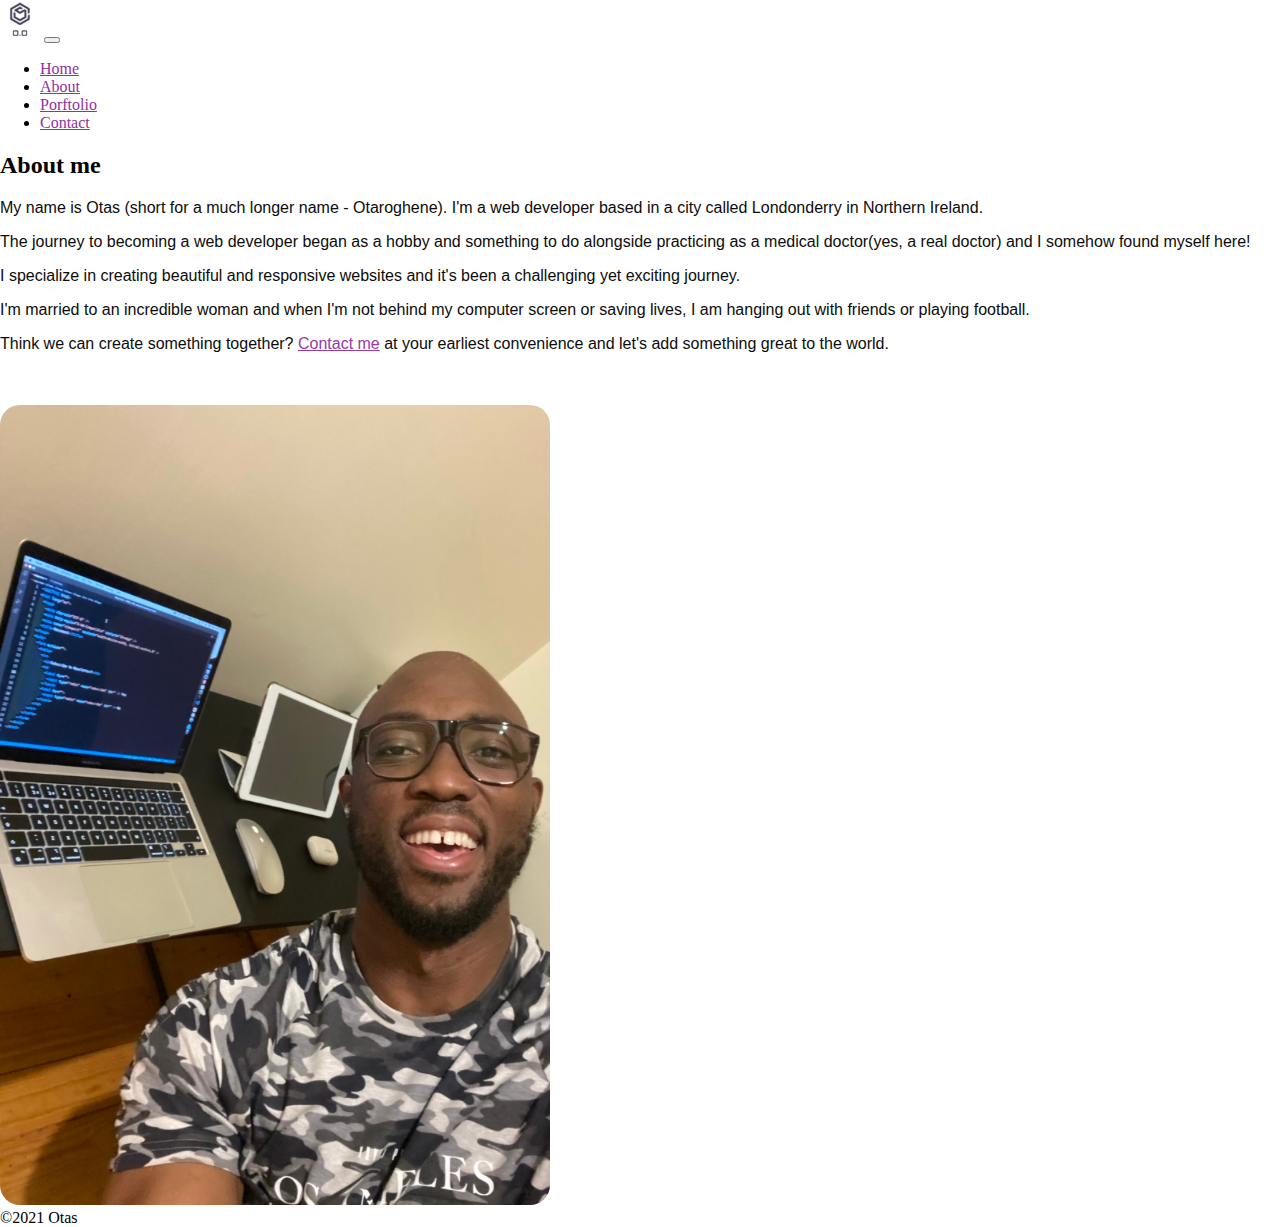
==== about.html @ 11a25376 "changed profile pic file path" ====
<!DOCTYPE html>
<html lang="en">
  <head>
    <meta charset="UTF-8" />
    <meta name="viewport" content="width=device-width, initial-scale=1.0" />
    <title>About</title>
    <link
      href="https://cdn.jsdelivr.net/npm/bootstrap@5.0.0-beta3/dist/css/bootstrap.min.css"
      rel="stylesheet"
      integrity="sha384-eOJMYsd53ii+scO/bJGFsiCZc+5NDVN2yr8+0RDqr0Ql0h+rP48ckxlpbzKgwra6"
      crossorigin="anonymous"
    />
    <link rel="stylesheet" href="styles.css" />
  </head>
  <body>
    <div class="container">
      <nav class="navbar navbar-expand-sm navbar-light">
        <a class="navbar-brand" href="index.html" style="color: #8f31a1"
          ><img src="/logo.svg" width="40" height="40" alt=""
        /></a>
        <button
          class="navbar-toggler"
          type="button"
          data-bs-toggle="collapse"
          data-bs-target="#navbarScroll"
          aria-controls="navbarScroll"
          aria-expanded="false"
          aria-label="Toggle navigation"
        >
          <span class="navbar-toggler-icon"></span>
        </button>
        <div class="collapse navbar-collapse" id="navbarScroll">
          <ul class="navbar-nav ms-auto">
            <li class="nav-item">
              <a class="nav-link" href="index.html" style="color: #8f31a1"
                >Home</a
              >
            </li>
            <li class="nav-item">
              <a class="nav-link" href="#" style="color: #8f31a1">About</a>
            </li>
            <li class="nav-item">
              <a class="nav-link" href="#" style="color: #8f31a1">Porftolio</a>
            </li>
            <li class="nav-item">
              <a class="nav-link" href="contact.html" style="color: #8f31a1"
                >Contact</a
              >
            </li>
          </ul>
        </div>
      </nav>
    </div>
    <header class="container">
      <h2 class="text-center mb-4">About me</h2>
      <div class="row mb-4 bg-dark text-white aboutMeHome">
        <div class="col m-4 p-5 aboutFont">
          <p class="h5 pb-4">
            My name is Otas (short for a much longer name - Otaroghene). I'm a
            web developer based in a city called Londonderry in Northern
            Ireland.
          </p>
          <p class="h5 pb-4">
            The journey to becoming a web developer began as a hobby and
            something to do alongside practicing as a medical doctor(yes, a real
            doctor) and I somehow found myself here!
          </p>
          <p class="h5 pb-4">
            I specialize in creating beautiful and responsive websites and it's
            been a challenging yet exciting journey.
          </p>
          <p class="h5 pb-4">
            I'm married to an incredible woman and when I'm not behind my
            computer screen or saving lives, I am hanging out with friends or
            playing football.
          </p>
          <p class="h5">
            Think we can create something together?
            <a href="contact.html">Contact me</a> at your earliest convenience
            and let's add something great to the world.
          </p>
          <br />
          <br />
        </div>
        <div class="col m-4">
          <img
            src="images/profilepic.jpeg"
            alt="photo"
            width="550"
            height="800"
            style="border-radius: 20px"
          />
        </div>
      </div>
    </header>
    <!-- code snipppet for contact form from https://mdbootstrap.com/docs/b4/jquery/forms/contact/ -->
    <footer class="footer bg-dark text-white text-center p-2">
      &copy;2021 Otas
    </footer>
  </body>
</html>
---- styles.css ----
html,
body {
  height: 100%;
  margin: 0;
}
.space {
  white-space: pre;
}
.aboutPage {
  height: 100%;
}
.aboutMeHome {
  border-radius: 20px;
}
.aboutFont {
  font-family: sans-serif;
  font-weight: 100;
  opacity: 0.95;
}

/* make background image responsive */
/* https://mdbootstrap.com/snippets/jquery/mdbootstrap/916526#css-tab-view */
.landingPage {
  height: 100%;
  background-image: url();
  background-size: cover;
  background-position: center;
  background-repeat: no-repeat;
}
/* make background image responsive */

h4 {
  color: white;
  text-align: center;
}
h1 {
  text-align: center;
  color: black;
  font-size: 50pt;
}
a {
  color: #8f31a1;
}
a.nav-link:hover {
  background-color: #ffffff;
}
.btn {
  background-color: #8f31a1;
  border: none;
}
h3 {
  display: inline;
}
svg {
  display: inline;
  position: relative;
}
.hidden {
  opacity: 0;
  animation: slide_up 3s cubic-bezier(0, 1, 0.5, 1) 1 normal forwards;
}
/* code for animation from https://codepen.io/shawkdsn/pen/haGzE */
/* changed class names */
.animation1 {
  font-weight: 300;
  animation-delay: 3;
}
.animation2 {
  font-weight: 500;
  animation-delay: 2s;
}
@keyframes slide_up {
  0% {
    opacity: 0;
    transform: translateY(400px);
  }
  100% {
    opacity: 1;
    transform: translateY(0);
  }
}
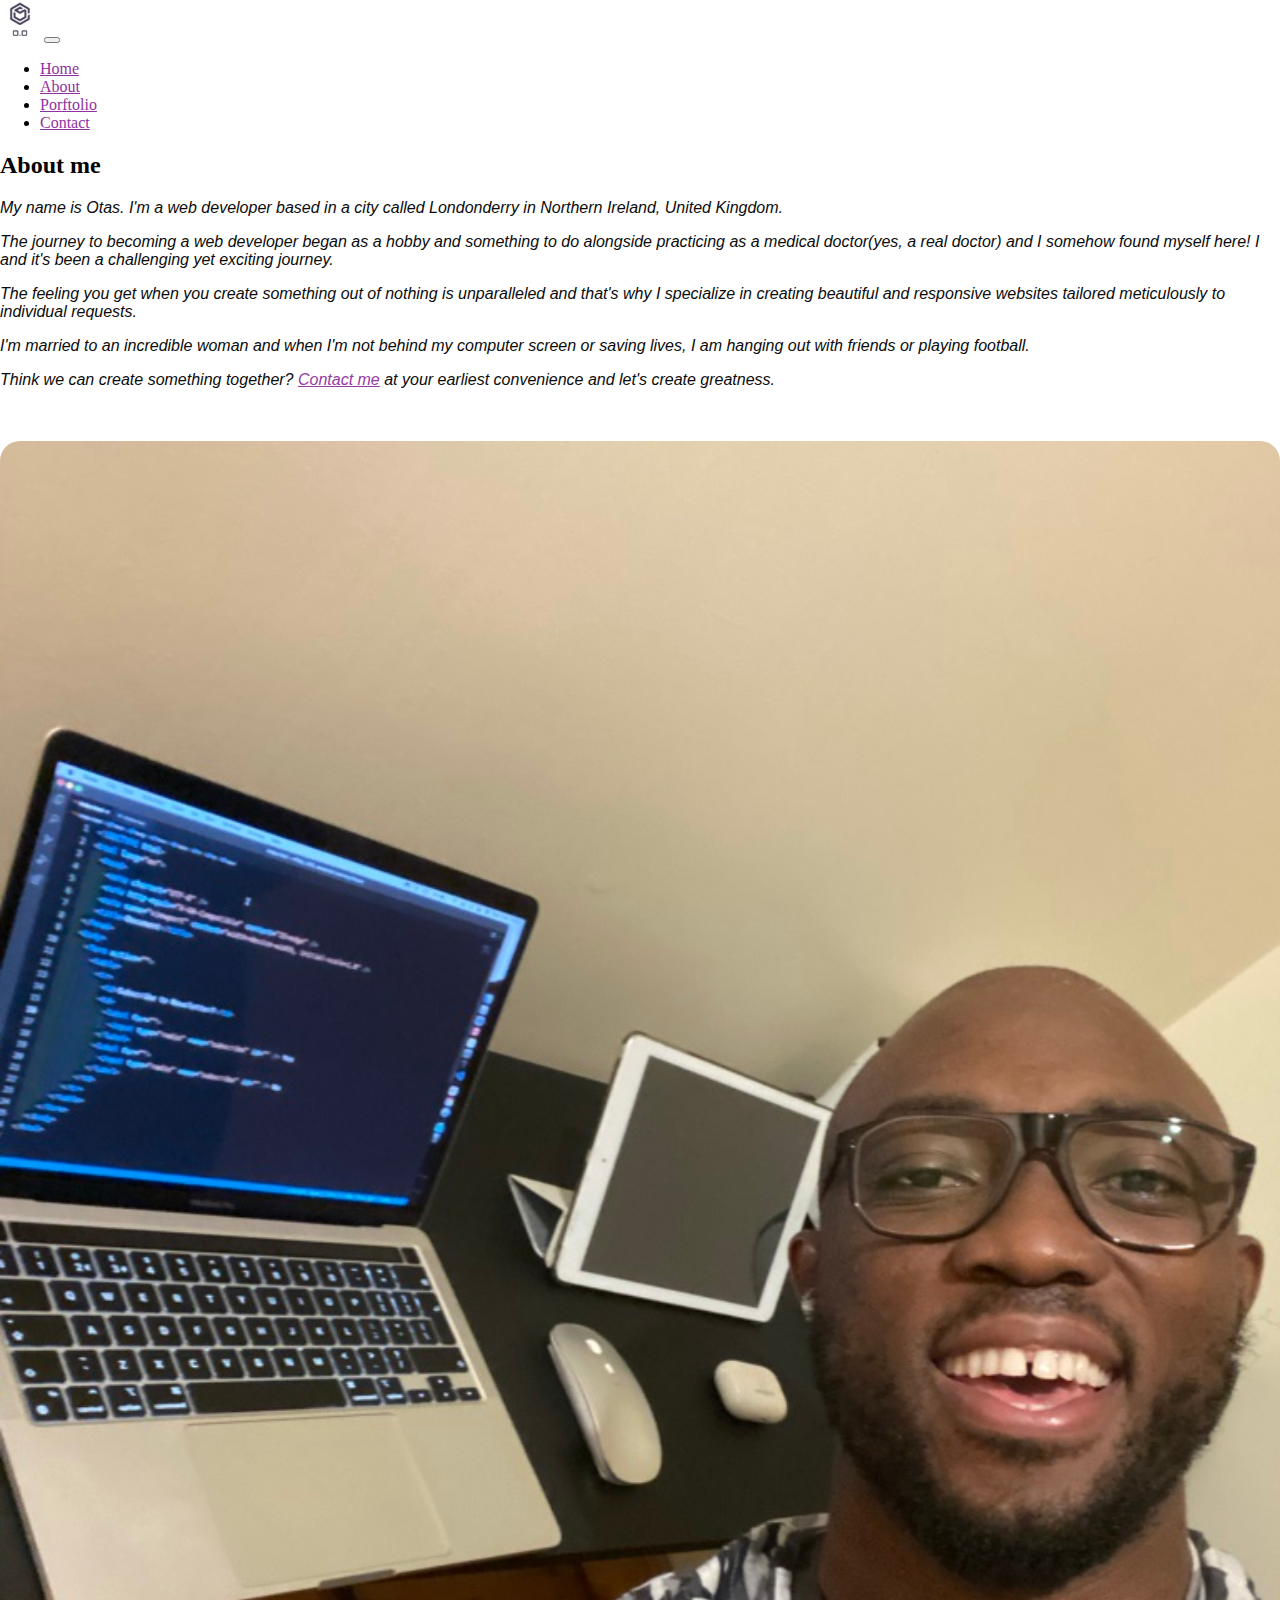
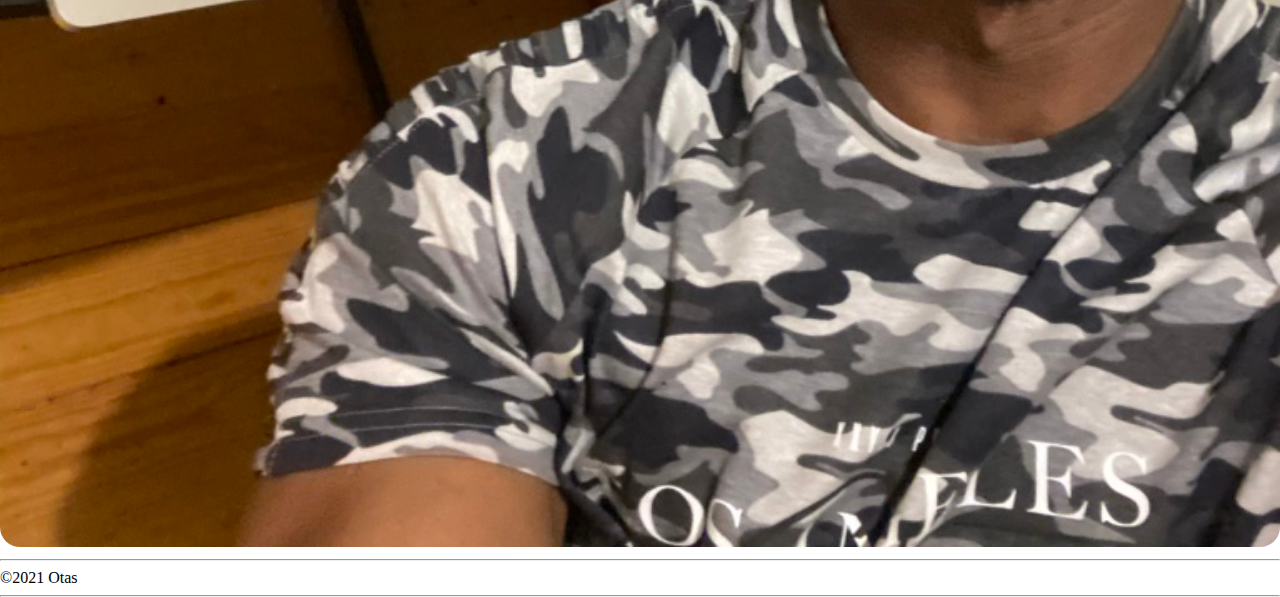
==== commit 4a843361: "changed image paths, adjusted padding for index, modified about me text" ====
--- a/about.html
+++ b/about.html
@@ -13,10 +13,11 @@
     <link rel="stylesheet" href="styles.css" />
   </head>
   <body>
+    <!-- navbar start -->
     <div class="container">
       <nav class="navbar navbar-expand-sm navbar-light">
-        <a class="navbar-brand" href="index.html" style="color: #8f31a1"
-          ><img src="/logo.svg" width="40" height="40" alt=""
+        <a class="navbar-brand" href="index.html"
+          ><img src="logo.svg" width="40" height="40" alt=""
         /></a>
         <button
           class="navbar-toggler"
@@ -37,7 +38,9 @@
               >
             </li>
             <li class="nav-item">
-              <a class="nav-link" href="#" style="color: #8f31a1">About</a>
+              <a class="nav-link" href="about.html" style="color: #8f31a1"
+                >About</a
+              >
             </li>
             <li class="nav-item">
               <a class="nav-link" href="#" style="color: #8f31a1">Porftolio</a>
@@ -51,23 +54,27 @@
         </div>
       </nav>
     </div>
-    <header class="container">
+    <!-- navbar end  -->
+    <div class="container">
       <h2 class="text-center mb-4">About me</h2>
-      <div class="row mb-4 bg-dark text-white aboutMeHome">
-        <div class="col m-4 p-5 aboutFont">
+      <div
+        class="row g-5 my-0 bg-dark text-white about-me-home align-items-center"
+      >
+        <div class="col-sm about-font">
           <p class="h5 pb-4">
-            My name is Otas (short for a much longer name - Otaroghene). I'm a
-            web developer based in a city called Londonderry in Northern
-            Ireland.
+            My name is Otas. I'm a web developer based in a city called
+            Londonderry in Northern Ireland, United Kingdom.
           </p>
           <p class="h5 pb-4">
             The journey to becoming a web developer began as a hobby and
             something to do alongside practicing as a medical doctor(yes, a real
-            doctor) and I somehow found myself here!
+            doctor) and I somehow found myself here! I and it's been a
+            challenging yet exciting journey.
           </p>
           <p class="h5 pb-4">
-            I specialize in creating beautiful and responsive websites and it's
-            been a challenging yet exciting journey.
+            The feeling you get when you create something out of nothing is
+            unparalleled and that's why I specialize in creating beautiful and
+            responsive websites tailored meticulously to individual requests.
           </p>
           <p class="h5 pb-4">
             I'm married to an incredible woman and when I'm not behind my
@@ -77,25 +84,30 @@
           <p class="h5">
             Think we can create something together?
             <a href="contact.html">Contact me</a> at your earliest convenience
-            and let's add something great to the world.
+            and let's create greatness.
           </p>
           <br />
           <br />
         </div>
-        <div class="col m-4">
+        <div class="col-lg my-4">
           <img
             src="images/profilepic.jpeg"
             alt="photo"
-            width="550"
-            height="800"
+            width="100%"
+            height="100%"
             style="border-radius: 20px"
           />
         </div>
       </div>
-    </header>
+    </div>
     <!-- code snipppet for contact form from https://mdbootstrap.com/docs/b4/jquery/forms/contact/ -->
-    <footer class="footer bg-dark text-white text-center p-2">
-      &copy;2021 Otas
-    </footer>
+    <hr />
+    <footer class="footer text-center p-0">&copy;2021 Otas</footer>
+    <hr />
+    <script
+      src="https://cdn.jsdelivr.net/npm/bootstrap@5.0.1/dist/js/bootstrap.bundle.min.js"
+      integrity="sha384-gtEjrD/SeCtmISkJkNUaaKMoLD0//ElJ19smozuHV6z3Iehds+3Ulb9Bn9Plx0x4"
+      crossorigin="anonymous"
+    ></script>
   </body>
 </html>
--- a/styles.css
+++ b/styles.css
@@ -9,12 +9,13 @@
 .aboutPage {
   height: 100%;
 }
-.aboutMeHome {
+.about-me-home {
   border-radius: 20px;
 }
-.aboutFont {
+.about-font {
   font-family: sans-serif;
   font-weight: 100;
+  font-style: italic;
   opacity: 0.95;
 }
 
@@ -22,7 +23,7 @@
 /* https://mdbootstrap.com/snippets/jquery/mdbootstrap/916526#css-tab-view */
 .landingPage {
   height: 100%;
-  background-image: url();
+  background-image: url(images/homepage.jpg);
   background-size: cover;
   background-position: center;
   background-repeat: no-repeat;
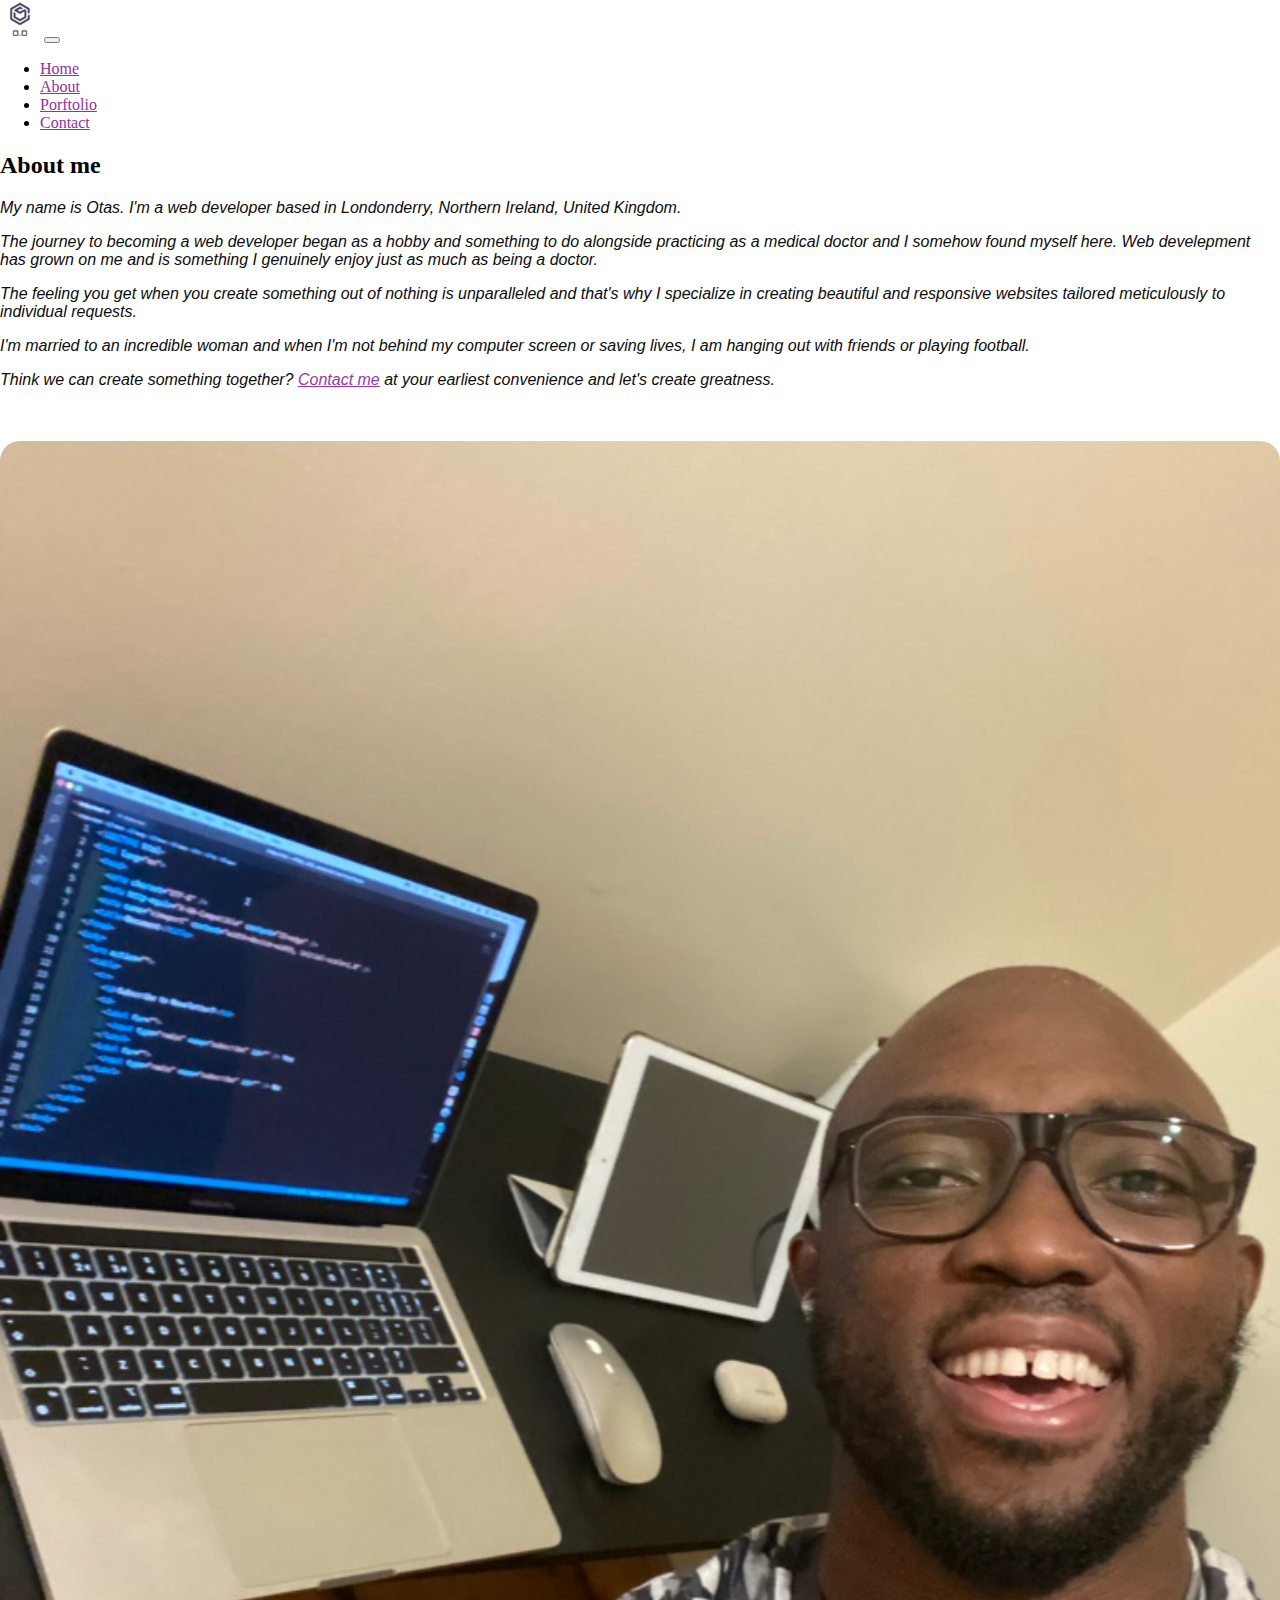
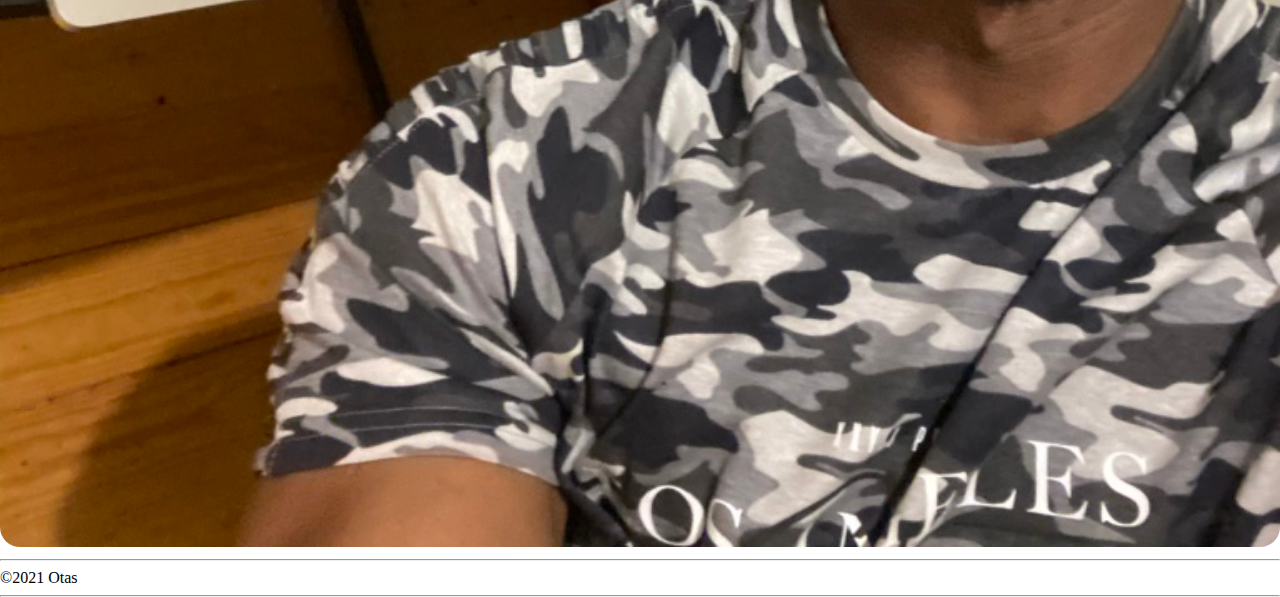
==== commit b8c2144c: "Modified "about me" wording" ====
--- a/about.html
+++ b/about.html
@@ -62,14 +62,14 @@
       >
         <div class="col-sm about-font">
           <p class="h5 pb-4">
-            My name is Otas. I'm a web developer based in a city called
-            Londonderry in Northern Ireland, United Kingdom.
+            My name is Otas. I'm a web developer based in Londonderry, Northern
+            Ireland, United Kingdom.
           </p>
           <p class="h5 pb-4">
             The journey to becoming a web developer began as a hobby and
-            something to do alongside practicing as a medical doctor(yes, a real
-            doctor) and I somehow found myself here! I and it's been a
-            challenging yet exciting journey.
+            something to do alongside practicing as a medical doctor and I
+            somehow found myself here. Web develepment has grown on me and is
+            something I genuinely enjoy just as much as being a doctor.
           </p>
           <p class="h5 pb-4">
             The feeling you get when you create something out of nothing is
--- a/styles.css
+++ b/styles.css
@@ -23,7 +23,7 @@
 /* https://mdbootstrap.com/snippets/jquery/mdbootstrap/916526#css-tab-view */
 .landingPage {
   height: 100%;
-  background-image: url(images/homepage.jpg);
+  background: url(images/homepage.jpg);
   background-size: cover;
   background-position: center;
   background-repeat: no-repeat;
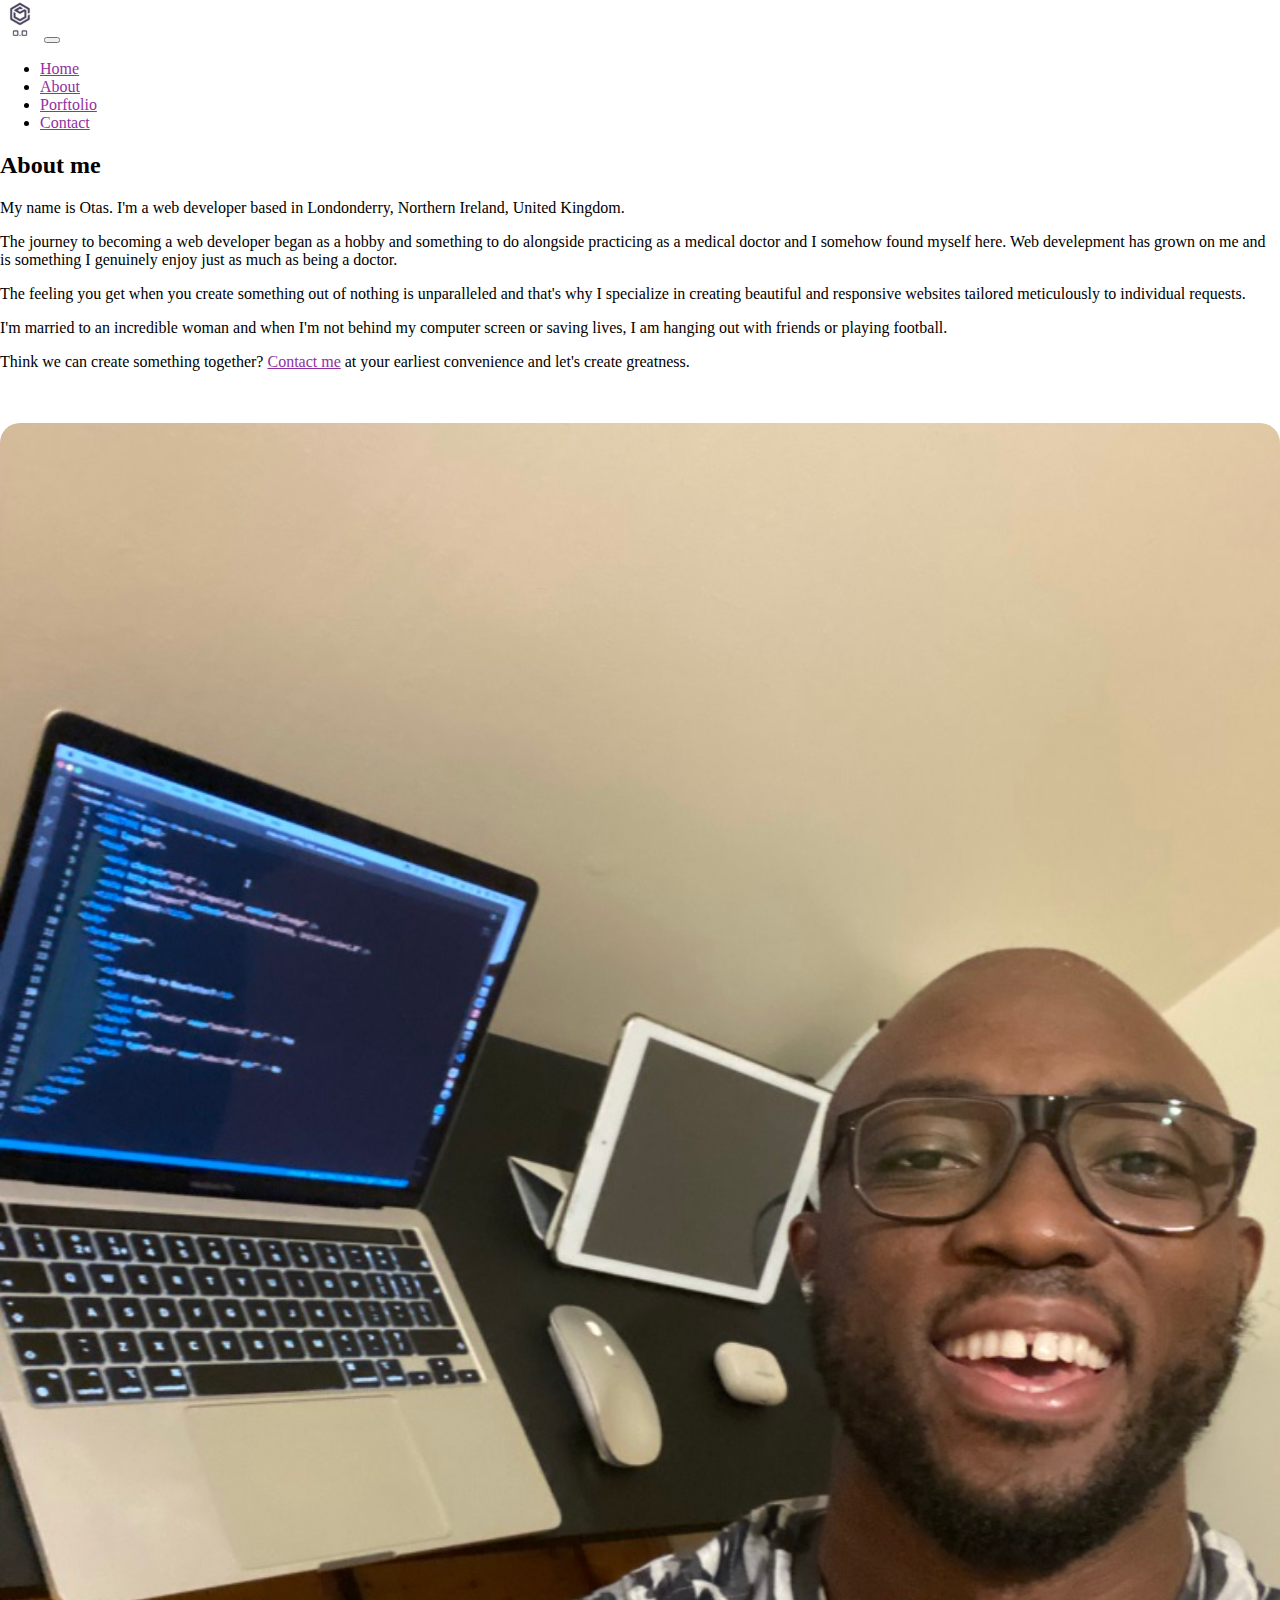
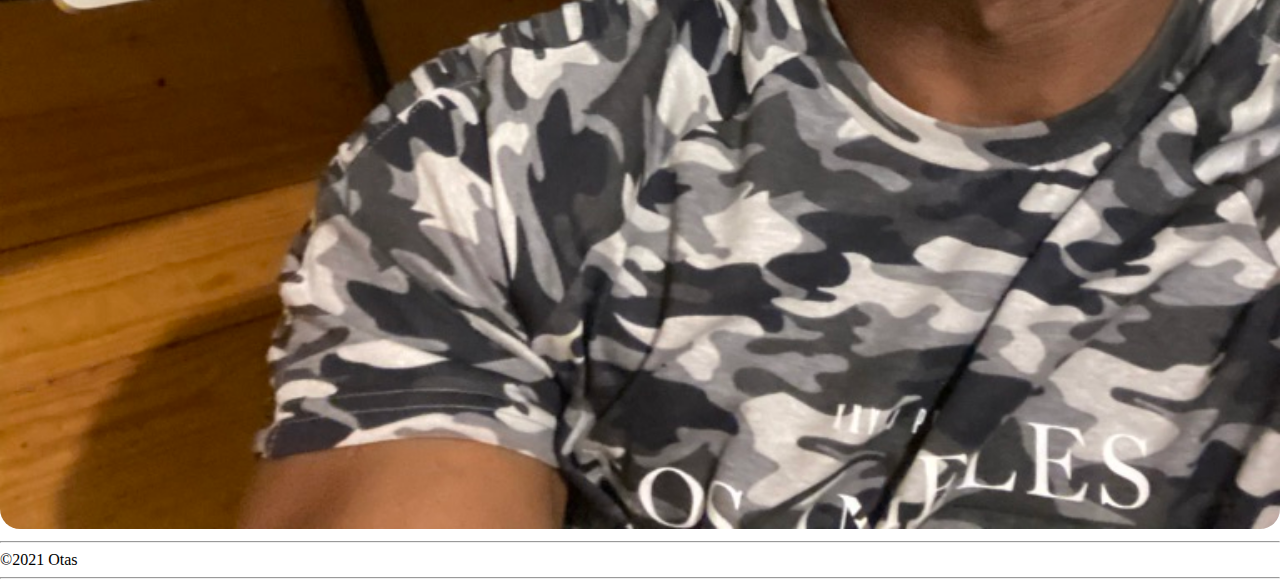
==== commit 4cb490f9: "changed font style in about, changed button in contact form to large" ====
--- a/about.html
+++ b/about.html
@@ -60,28 +60,28 @@
       <div
         class="row g-5 my-0 bg-dark text-white about-me-home align-items-center"
       >
-        <div class="col-sm about-font">
-          <p class="h5 pb-4">
+        <div class="col-sm">
+          <p class="pb-4">
             My name is Otas. I'm a web developer based in Londonderry, Northern
             Ireland, United Kingdom.
           </p>
-          <p class="h5 pb-4">
+          <p class="pb-4">
             The journey to becoming a web developer began as a hobby and
             something to do alongside practicing as a medical doctor and I
             somehow found myself here. Web develepment has grown on me and is
             something I genuinely enjoy just as much as being a doctor.
           </p>
-          <p class="h5 pb-4">
+          <p class="pb-4">
             The feeling you get when you create something out of nothing is
             unparalleled and that's why I specialize in creating beautiful and
             responsive websites tailored meticulously to individual requests.
           </p>
-          <p class="h5 pb-4">
+          <p class="pb-4">
             I'm married to an incredible woman and when I'm not behind my
             computer screen or saving lives, I am hanging out with friends or
             playing football.
           </p>
-          <p class="h5">
+          <p class="">
             Think we can create something together?
             <a href="contact.html">Contact me</a> at your earliest convenience
             and let's create greatness.
--- a/styles.css
+++ b/styles.css
@@ -11,12 +11,6 @@
 }
 .about-me-home {
   border-radius: 20px;
-}
-.about-font {
-  font-family: sans-serif;
-  font-weight: 100;
-  font-style: italic;
-  opacity: 0.95;
 }
 
 /* make background image responsive */
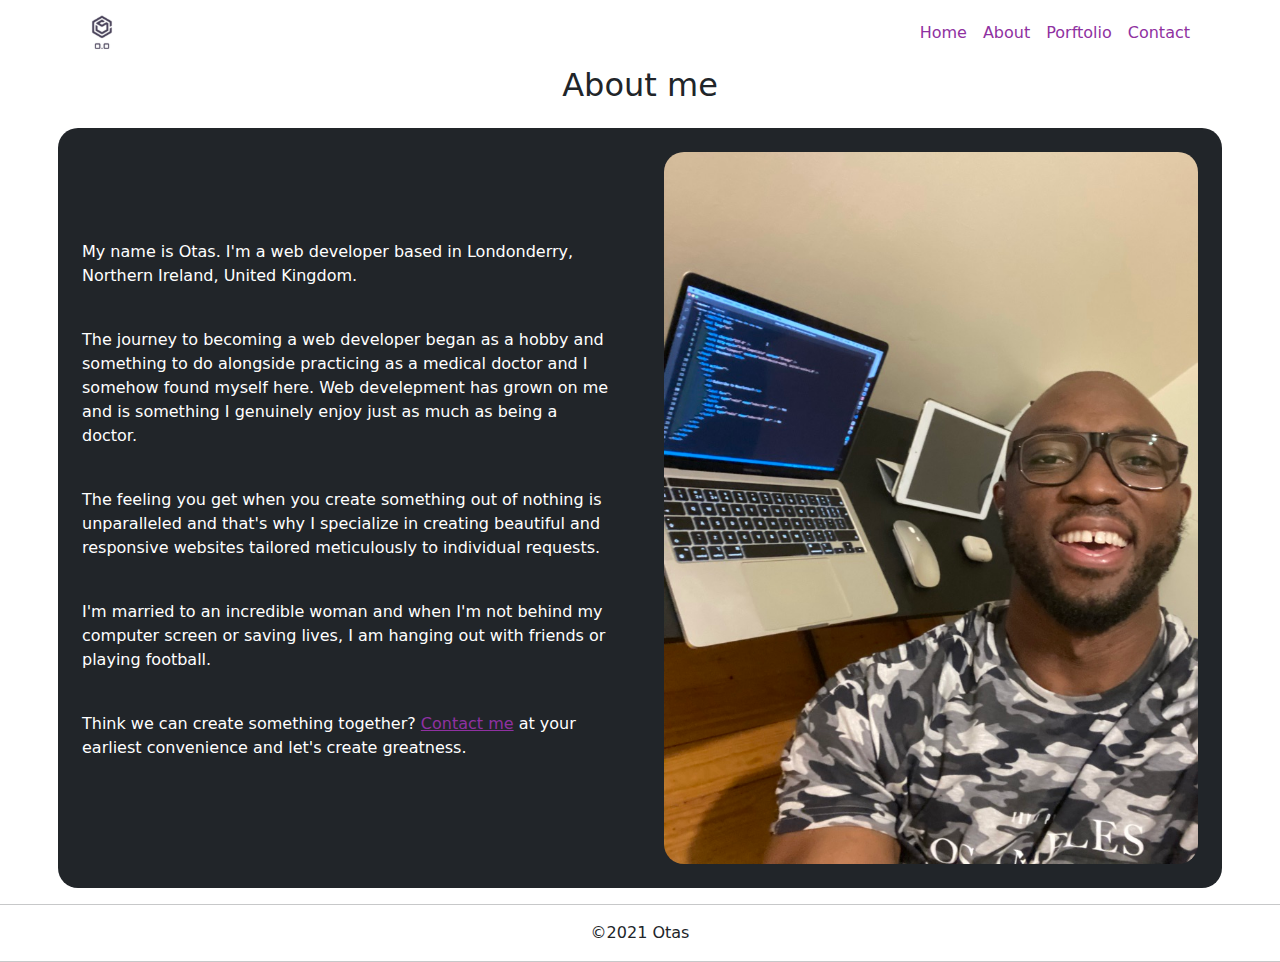
==== commit 70734fa1: "linked stylesheet to bootstrap styles in about and contact me" ====
--- a/about.html
+++ b/about.html
@@ -4,15 +4,11 @@
     <meta charset="UTF-8" />
     <meta name="viewport" content="width=device-width, initial-scale=1.0" />
     <title>About</title>
-    <link
-      href="https://cdn.jsdelivr.net/npm/bootstrap@5.0.0-beta3/dist/css/bootstrap.min.css"
-      rel="stylesheet"
-      integrity="sha384-eOJMYsd53ii+scO/bJGFsiCZc+5NDVN2yr8+0RDqr0Ql0h+rP48ckxlpbzKgwra6"
-      crossorigin="anonymous"
-    />
-    <link rel="stylesheet" href="styles.css" />
+    <link rel="stylesheet" href="css/bootstrap.css" />
+    <link rel="stylesheet" href="mycss/mystyles.css" />
   </head>
   <body>
+    <!-- Navbar code from https://getbootstrap.com/docs/5.0/components/navbar/ then modified by me -->
     <!-- navbar start -->
     <div class="container">
       <nav class="navbar navbar-expand-sm navbar-light">
@@ -104,10 +100,6 @@
     <hr />
     <footer class="footer text-center p-0">&copy;2021 Otas</footer>
     <hr />
-    <script
-      src="https://cdn.jsdelivr.net/npm/bootstrap@5.0.1/dist/js/bootstrap.bundle.min.js"
-      integrity="sha384-gtEjrD/SeCtmISkJkNUaaKMoLD0//ElJ19smozuHV6z3Iehds+3Ulb9Bn9Plx0x4"
-      crossorigin="anonymous"
-    ></script>
+    <script src="js/bootstrap.bundle.js"></script>
   </body>
 </html>
--- a/mycss/mystyles.css
+++ b/mycss/mystyles.css
@@ -0,0 +1,76 @@
+html,
+body {
+  height: 100%;
+  margin: 0;
+}
+.space {
+  white-space: pre;
+}
+.aboutPage {
+  height: 100%;
+}
+.about-me-home {
+  border-radius: 20px;
+}
+
+/* make background image responsive */
+/* https://mdbootstrap.com/snippets/jquery/mdbootstrap/916526#css-tab-view */
+.landing-page {
+  height: 100%;
+  background: url(/images/homepage.jpg);
+  background-size: cover;
+  background-position: center;
+  background-repeat: no-repeat;
+}
+/* make background image responsive */
+
+h4 {
+  color: white;
+  text-align: center;
+}
+h1 {
+  text-align: center;
+  color: black;
+  font-size: 50pt;
+}
+a {
+  color: #8f31a1;
+}
+a.nav-link:hover {
+  background-color: #ffffff;
+}
+.btn {
+  background-color: #8f31a1;
+  border: none;
+}
+h3 {
+  display: inline;
+}
+svg {
+  display: inline;
+  position: relative;
+}
+.hidden {
+  opacity: 0;
+  animation: slide_up 3s cubic-bezier(0, 1, 0.5, 1) 1 normal forwards;
+}
+/* code for animation from https://codepen.io/shawkdsn/pen/haGzE */
+/* changed class names */
+.animation1 {
+  font-weight: 300;
+  animation-delay: 3;
+}
+.animation2 {
+  font-weight: 500;
+  animation-delay: 1.5s;
+}
+@keyframes slide_up {
+  0% {
+    opacity: 0;
+    transform: translateY(400px);
+  }
+  100% {
+    opacity: 1;
+    transform: translateY(0);
+  }
+}
